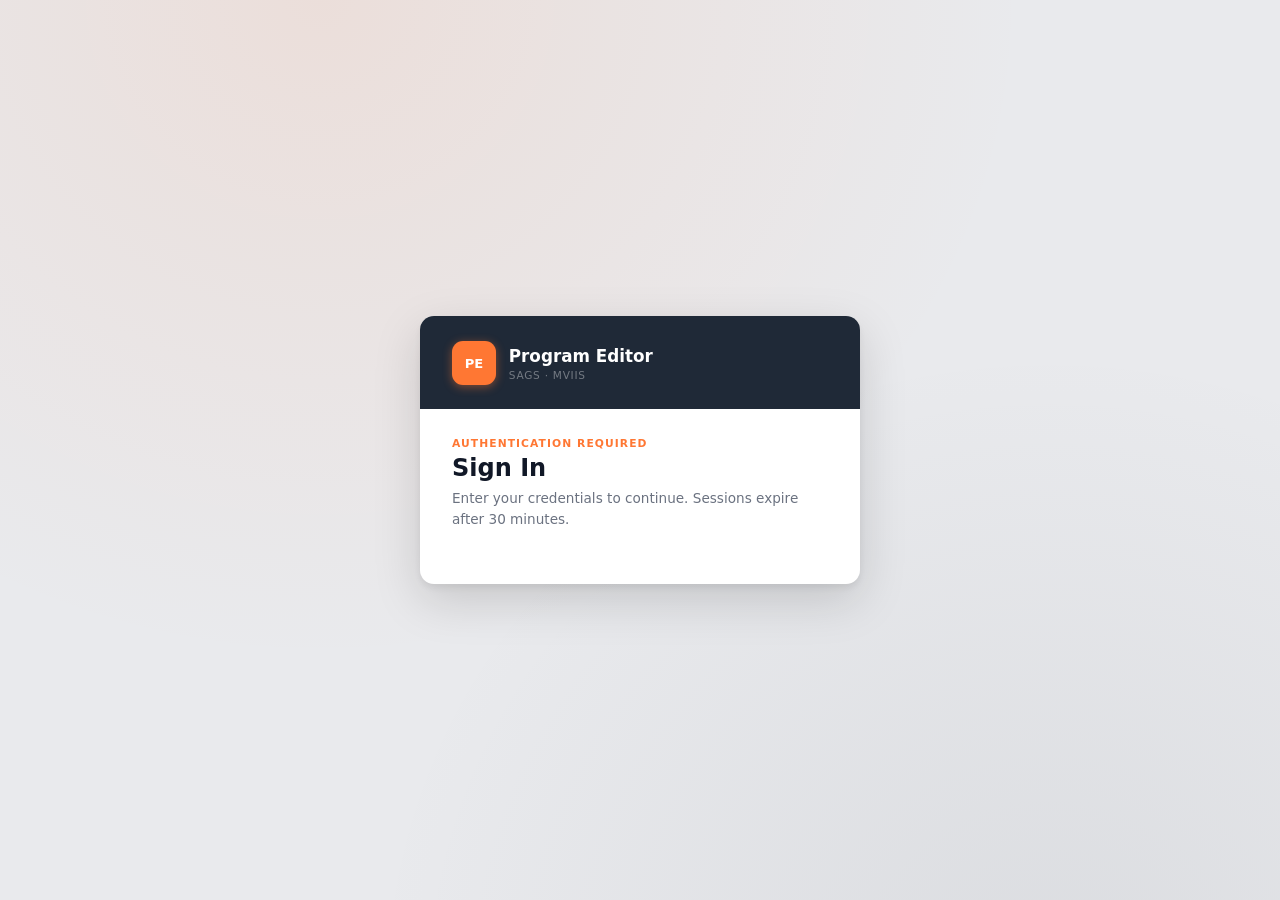
==== templates/admin.html @ af2211c1 "improve" ====
<!DOCTYPE html>
<html lang="en">
<head>
  <meta charset="UTF-8" />
  <meta name="viewport" content="width=device-width, initial-scale=1.0" />
  <title>Super Admin Console</title>
  <link rel="stylesheet" href="/static/admin.css" />
</head>
<body>
  <div id="login-shell" class="login-shell">
    <section class="login-center-card">
      <div class="login-card-header">
        <div class="login-header-brand">
          <div class="login-header-logo">PE</div>
          <div>
            <span class="login-header-appname">Program Editor</span>
            <span class="login-header-orgtag">SAGS · MVIIS</span>
          </div>
        </div>
      </div>
      <div class="login-card-body">
        <p class="kicker">Authentication Required</p>
        <h1 class="login-title">Sign In</h1>
        <p class="login-subtitle">Enter your credentials to continue. Sessions expire after 30 minutes.</p>
        <div id="bootstrap-wrap" class="stack"></div>
        <div id="login-wrap" class="stack"></div>
        <p id="auth-status" class="status"></p>
      </div>
    </section>
  </div>

  <div id="admin-dashboard" style="display:none;">
    <nav class="app-nav">
      <div class="app-brand">
        <div class="app-logo">PE</div>
        <div>
          <span class="app-name">Program Editor</span>
          <span class="app-tagline">SAGS · MVIIS</span>
        </div>
      </div>
      <ul class="app-nav-links">
        <li><a class="app-nav-link" href="/" id="nav-editor-link">Editor</a></li>
        <li><a class="app-nav-link is-active" href="/admin">Admin Console</a></li>
        <li><a class="app-nav-link" href="/preview" id="nav-preview-link">Preview</a></li>
      </ul>
      <div class="app-nav-user">
        <span id="admin-nav-user" class="nav-user-label">—</span>
        <button id="logout-btn" class="btn ghost">Sign out</button>
      </div>
    </nav>

    <main class="shell-grid">

      <section class="panel" id="create-panel">
        <div class="panel-head">
          <h2 id="create-header">Create &amp; Map</h2>
        </div>
        <nav class="tab-bar" id="form-tabs" role="tablist" aria-label="Entity type">
          <button class="tab-btn is-active" data-tab="org"     type="button">Org</button>
          <button class="tab-btn"           data-tab="branch"  type="button">Branch</button>
          <button class="tab-btn"           data-tab="project" type="button">Project</button>
          <button class="tab-btn"           data-tab="line"    type="button">Line</button>
          <button class="tab-btn"           data-tab="station" type="button">Station</button>
          <button class="tab-btn"           data-tab="user"    type="button">User</button>
          <button class="tab-btn"           data-tab="device"  type="button">Device</button>
        </nav>
        <div class="tab-panes">

          <form id="org-form" class="form-card tab-pane is-active" data-tab-pane="org">
            <label class="field-label">Company name
              <input name="name" placeholder="e.g. Sanmina Corp" required />
            </label>
            <label class="field-label">ORG code
              <input name="code" placeholder="e.g. SAN" required />
            </label>
            <button class="btn primary" type="submit">Create Organization</button>
          </form>

          <form id="branch-form" class="form-card tab-pane" data-tab-pane="branch">
            <label class="field-label">Organization
              <select name="organization_id" required></select>
            </label>
            <label class="field-label">Branch / Plant name
              <input name="name" placeholder="e.g. Monterrey Plant" required />
            </label>
            <label class="field-label">Branch code
              <input name="code" placeholder="e.g. MTY" required />
            </label>
            <button class="btn primary" type="submit">Create Branch</button>
          </form>

          <form id="project-form" class="form-card tab-pane" data-tab-pane="project">
            <label class="field-label">Organization
              <select name="organization_id" required></select>
            </label>
            <label class="field-label">Branch
              <select name="branch_id" required></select>
            </label>
            <label class="field-label">Project name
              <input name="name" placeholder="e.g. PCB Assembly" required />
            </label>
            <label class="field-label">Project code
              <input name="code" placeholder="e.g. PCBA" required />
            </label>
            <button class="btn primary" type="submit">Create Project</button>
          </form>

          <form id="line-form" class="form-card tab-pane" data-tab-pane="line">
            <label class="field-label">Organization
              <select name="organization_id" required></select>
            </label>
            <label class="field-label">Branch
              <select name="branch_id" required></select>
            </label>
            <label class="field-label">Project
              <select name="project_id" required></select>
            </label>
            <label class="field-label">Line name
              <input name="name" placeholder="e.g. Line A" required />
            </label>
            <label class="field-label">Line code
              <input name="code" placeholder="e.g. L-A" required />
            </label>
            <button class="btn primary" type="submit">Create Line</button>
          </form>

          <form id="station-form" class="form-card tab-pane" data-tab-pane="station">
            <label class="field-label">Organization
              <select name="organization_id" required></select>
            </label>
            <label class="field-label">Branch
              <select name="branch_id" required></select>
            </label>
            <label class="field-label">Project
              <select name="project_id" required></select>
            </label>
            <label class="field-label">Line
              <select name="line_id" required></select>
            </label>
            <label class="field-label">Station name
              <input name="name" placeholder="e.g. Station 01" required />
            </label>
            <label class="field-label">Station code
              <input name="code" placeholder="e.g. ST01" required />
            </label>
            <button class="btn primary" type="submit">Create Station</button>
          </form>

          <form id="user-form" class="form-card tab-pane" data-tab-pane="user">
            <label class="field-label">Username
              <input name="username" placeholder="e.g. jsmith" required />
            </label>
            <label class="field-label">Password
              <input name="password" placeholder="Min. 8 characters" type="password" required />
            </label>
            <label class="field-label">User group
              <input name="user_group" placeholder="e.g. Engineering" required />
            </label>
            <label class="field-label">Role
              <select name="role" required>
                <option value="admin">Admin</option>
                <option value="engineer">Engineer</option>
              </select>
            </label>
            <label class="field-label">Organization
              <select name="organization_id"></select>
            </label>
            <label class="field-label">Branch
              <select name="branch_id"></select>
            </label>
            <label class="field-label">Project
              <select name="project_id"></select>
            </label>
            <label class="field-label">Line
              <select name="line_id"></select>
            </label>
            <label class="field-label">Station
              <select name="station_id"></select>
            </label>
            <button class="btn primary" type="submit">Create User</button>
          </form>

          <form id="device-form" class="form-card tab-pane" data-tab-pane="device">
            <label class="field-label">Device name
              <input name="name" placeholder="e.g. Torque Driver A" required />
            </label>
            <label class="field-label">Device code
              <input name="device_code" placeholder="e.g. TD-A" required />
            </label>
            <label class="field-label">Organization
              <select name="organization_id" required></select>
            </label>
            <label class="field-label">Branch
              <select name="branch_id" required></select>
            </label>
            <label class="field-label">Project
              <select name="project_id" required></select>
            </label>
            <label class="field-label">Line
              <select name="line_id" required></select>
            </label>
            <label class="field-label">Station
              <select name="station_id" required></select>
            </label>
            <button class="btn primary" type="submit">Map Device to Station</button>
          </form>

        </div>
        <p id="create-status" class="status"></p>
      </section>

      <section class="panel" id="tree-panel">
        <div class="panel-head">
          <h2>Hierarchy</h2>
          <button id="refresh-tree-btn" class="btn ghost sm" type="button">↻ Refresh</button>
        </div>
        <div id="tree-view" class="tree-view"></div>
        <div class="panel-subhead">
          <h3>Users</h3>
        </div>
        <div id="users-view" class="users-list"></div>
      </section>

    </main>
  </div>

  <!-- Edit record modal -->
  <dialog id="edit-modal" class="edit-modal">
    <div class="edit-modal-inner">
      <div class="edit-modal-head">
        <h2 id="edit-modal-title" class="edit-modal-title">Edit</h2>
        <button id="edit-modal-close" class="btn ghost sm" type="button" aria-label="Close">✕</button>
      </div>
      <form id="edit-form">
        <div id="edit-modal-fields" class="edit-modal-fields"></div>
        <p id="edit-modal-status" class="status"></p>
        <div class="edit-modal-footer">
          <button class="btn ghost sm" type="button" id="edit-cancel-btn">Cancel</button>
          <button class="btn primary sm" type="submit">Save changes</button>
        </div>
      </form>
    </div>
  </dialog>

  <script src="/static/admin.js"></script>
</body>
</html>
---- static/admin.css ----
:root {
  --nav: #1f2937;
  --nav-text: rgba(255,255,255,.66);
  --nav-active: #ffffff;
  --ink: #111827;
  --muted: #6b7280;
  --line: #e2e4e9;
  --panel: #ffffff;
  --primary: #ff7733;
  --primary-deep: #d95f21;
  --warn: #dc2626;
  --ok-text: #16a34a;
}

* { box-sizing: border-box; }
html, body { margin: 0; padding: 0; height: 100%; }
body {
  font-family: Inter, "Segoe UI", ui-sans-serif, system-ui, sans-serif;
  color: var(--ink);
  background: #f0f2f5;
  min-height: 100vh;
  -webkit-font-smoothing: antialiased;
}

h1, h2, h3, h4, p { margin-top: 0; }
h2 { font-size: 1rem; margin-bottom: .6rem; font-weight: 700; }
h3 { font-size: .88rem; margin-bottom: .4rem; }

/* .shell-top replaced by .app-nav */
.shell-top { display: none; }

/* ── Application Navbar ──────────────────────────── */
.app-nav {
  display: flex;
  align-items: center;
  height: 52px;
  padding: 0 1.1rem;
  background: var(--nav);
  box-shadow: 0 1px 0 rgba(0,0,0,.22), 0 2px 8px rgba(0,0,0,.14);
  position: sticky;
  top: 0;
  z-index: 200;
  gap: 0;
}

.app-brand {
  display: flex;
  align-items: center;
  gap: .6rem;
  padding-right: 1.4rem;
  border-right: 1px solid rgba(255,255,255,.1);
  flex-shrink: 0;
}

.app-logo {
  width: 30px;
  height: 30px;
  border-radius: 7px;
  background: var(--primary);
  color: #fff;
  font-size: .68rem;
  font-weight: 900;
  display: flex;
  align-items: center;
  justify-content: center;
  flex-shrink: 0;
}

.app-name {
  display: block;
  color: var(--nav-active);
  font-size: .82rem;
  font-weight: 700;
  line-height: 1.1;
}

.app-tagline {
  display: block;
  color: rgba(255,255,255,.36);
  font-size: .62rem;
  letter-spacing: .05em;
  text-transform: uppercase;
}

.app-nav-links {
  display: flex;
  list-style: none;
  margin: 0;
  padding: 0 .4rem;
  gap: 0;
  flex: 1;
}

.app-nav-link {
  display: inline-flex;
  align-items: center;
  height: 52px;
  padding: 0 .85rem;
  font-size: .8rem;
  font-weight: 600;
  color: var(--nav-text);
  text-decoration: none;
  position: relative;
  transition: color .13s;
  white-space: nowrap;
}
.app-nav-link:hover { color: rgba(255,255,255,.90); }
.app-nav-link.is-active { color: var(--nav-active); }
.app-nav-link.is-active::after {
  content: '';
  position: absolute;
  bottom: 0;
  left: .7rem;
  right: .7rem;
  height: 2px;
  background: var(--primary);
  border-radius: 2px 2px 0 0;
}

.app-nav-user {
  display: flex;
  align-items: center;
  gap: .55rem;
  margin-left: auto;
  padding-left: .75rem;
  border-left: 1px solid rgba(255,255,255,.1);
  flex-shrink: 0;
}

.nav-user-label {
  font-size: .74rem;
  color: rgba(255,255,255,.52);
  font-weight: 600;
  max-width: 200px;
  overflow: hidden;
  text-overflow: ellipsis;
  white-space: nowrap;
}

.app-nav .btn.ghost {
  background: rgba(255,255,255,.1);
  color: rgba(255,255,255,.85);
  border: 1px solid rgba(255,255,255,.16);
  border-radius: 6px;
  padding: .2rem .58rem;
  min-height: 28px;
  font-weight: 600;
  font-size: .76rem;
  cursor: pointer;
}
.app-nav .btn.ghost:hover { background: rgba(255,255,255,.18); color: #fff; }

/* ── Login page ────────────────────────────────────── */
.login-shell {
  min-height: 100vh;
  display: flex;
  flex-direction: column;
  align-items: center;
  justify-content: center;
  padding: 1.5rem;
  background: #e9eaed;
  background-image:
    radial-gradient(ellipse at 25% 0%, rgba(255,119,51,.1) 0%, transparent 52%),
    radial-gradient(ellipse at 82% 110%, rgba(31,41,55,.07) 0%, transparent 46%);
}

/* Old outer brand — brand is now inside the card header */
.login-shell-brand,
.login-shell-logo,
.login-shell-appname,
.login-shell-orgtag { display: none; }

.login-center-card {
  width: min(440px, 100%);
  border-radius: 14px;
  overflow: hidden;
  background: #fff;
  box-shadow: 0 4px 6px rgba(0,0,0,.06), 0 16px 48px rgba(0,0,0,.15);
}

.login-card-header {
  background: var(--nav);
  padding: 1.6rem 2rem 1.5rem;
}

.login-header-brand {
  display: flex;
  align-items: center;
  gap: .8rem;
}

.login-header-logo {
  width: 44px;
  height: 44px;
  border-radius: 11px;
  background: var(--primary);
  color: #fff;
  font-size: .82rem;
  font-weight: 900;
  display: flex;
  align-items: center;
  justify-content: center;
  flex-shrink: 0;
  box-shadow: 0 2px 10px rgba(255,119,51,.45);
}

.login-header-appname {
  display: block;
  color: #ffffff;
  font-size: 1.05rem;
  font-weight: 700;
  line-height: 1.2;
}

.login-header-orgtag {
  display: block;
  color: rgba(255,255,255,.38);
  font-size: .66rem;
  letter-spacing: .07em;
  text-transform: uppercase;
  margin-top: 3px;
}

.login-card-body {
  padding: 1.75rem 2rem 2rem;
}

.kicker {
  margin: 0 0 .25rem;
  text-transform: uppercase;
  font-size: 0.67rem;
  letter-spacing: 0.1em;
  color: var(--primary);
  font-weight: 700;
}

.login-title {
  font-size: 1.5rem;
  font-weight: 800;
  margin: .1rem 0 .35rem;
  color: var(--ink);
}

.login-subtitle {
  font-size: .85rem;
  color: var(--muted);
  line-height: 1.55;
  margin: 0 0 1.4rem;
}

h1 { margin: 0.2rem 0 0.3rem; }
.subtitle { margin: 0; color: var(--muted); }

.shell-grid {
  display: grid;
  grid-template-columns: 320px minmax(0, 1fr) minmax(360px, 420px);
  gap: 0.75rem;
  padding: 0.75rem 1.1rem 1.1rem;
}

.panel {
  background: #ffffff;
  border: 1px solid var(--line);
  border-radius: 8px;
  padding: 0.9rem;
  box-shadow: 0 1px 3px rgba(0,0,0,.05);
  min-height: 200px;
}

.grid-2 {
  display: grid;
  grid-template-columns: repeat(2, minmax(0, 1fr));
  gap: 0.7rem;
}

#admin-dashboard {
  min-height: 100vh;
}

#admin-dashboard .shell-grid {
  grid-template-columns: 380px minmax(0, 1fr);
  align-items: start;
}

.form-card {
  border: 1px solid var(--line);
  border-radius: 8px;
  padding: 0.7rem;
  background: #f9f9fb;
  display: grid;
  gap: 0.5rem;
}

.form-card h3 {
  margin: 0 0 0.4rem;
  font-size: 0.72rem;
  font-weight: 700;
  text-transform: uppercase;
  letter-spacing: .07em;
  color: var(--muted);
  padding-bottom: .32rem;
  border-bottom: 1px solid var(--line);
}

input, select, textarea {
  width: 100%;
  border: 1px solid var(--line);
  border-radius: 7px;
  padding: 0.44rem 0.55rem;
  font: inherit;
  font-size: 0.84rem;
  color: var(--ink);
  background: #fff;
  transition: border-color .15s, box-shadow .15s;
}

input:focus, select:focus, textarea:focus {
  outline: none;
  border-color: var(--primary);
  box-shadow: 0 0 0 3px rgba(255,119,51,.15);
}

textarea { resize: vertical; }

.btn {
  border: 0;
  border-radius: 7px;
  padding: 0.44rem 0.72rem;
  cursor: pointer;
  font-weight: 600;
  font-size: 0.84rem;
  display: inline-flex;
  align-items: center;
  transition: filter .13s, transform .1s;
  font: inherit;
  font-size: 0.84rem;
  font-weight: 600;
}

.btn.primary {
  background: linear-gradient(180deg, var(--primary), var(--primary-deep));
  color: #fff;
}
.btn.primary:hover { filter: brightness(1.06); }

.btn.ghost {
  background: #ffffff;
  color: var(--ink);
  border: 1px solid var(--line);
}
.btn.ghost:hover { background: #f5f5f5; }

.status {
  margin: 0.5rem 0 0;
  font-size: 0.88rem;
  color: var(--muted);
  min-height: 1.2rem;
}

.status.error { color: var(--warn); font-weight: 700; }
.status.ok { color: var(--ok-text); font-weight: 700; }

.tree-view {
  border: 1px solid var(--line);
  border-radius: 7px;
  padding: 0.5rem;
  max-height: 430px;
  overflow: auto;
  background: #ffffff;
}

.simple-list {
  border: 1px solid var(--line);
  border-radius: 7px;
  padding: 0.5rem;
  max-height: 200px;
  overflow: auto;
  background: #ffffff;
}

.tree-row {
  display: flex;
  justify-content: flex-start;
  align-items: center;
  gap: 0.45rem;
  padding: 0.22rem 0.3rem;
  border-radius: 6px;
}

.tree-row:hover { background: rgba(255, 119, 51, 0.10); }

.tree-row .path {
  font-size: 0.84rem;
  color: #3e3e3e;
}

.tree-action-btn {
  border: 1px solid #f2b28f;
  background: #fff0e8;
  border-radius: 6px;
  padding: 0.18rem 0.42rem;
  cursor: pointer;
  font-size: 0.74rem;
  font-weight: 600;
  color: #9a451a;
  font-family: inherit;
  transition: background .12s;
  white-space: nowrap;
  flex-shrink: 0;
}
.tree-action-btn:hover { background: #ffe4d0; }

.stack { display: grid; gap: 0.5rem; }

.login-card {
  border: 0;
  padding: 0;
  display: grid;
  gap: 0.6rem;
  background: transparent;
}

.login-card + .login-card {
  margin-top: .8rem;
  padding-top: .8rem;
  border-top: 1px solid var(--line);
}

.login-card h3 {
  font-size: .74rem;
  font-weight: 700;
  text-transform: uppercase;
  letter-spacing: .06em;
  color: var(--muted);
  margin: 0 0 .2rem;
}

.login-card input {
  padding: .58rem .75rem;
  font-size: .9rem;
  border-radius: 8px;
}

.login-card .btn.primary {
  justify-content: center;
  width: 100%;
  padding: .6rem 1rem;
  font-size: .9rem;
  margin-top: .1rem;
}

#auth-status {
  min-height: 0;
  border-radius: 7px;
  padding: .42rem .65rem;
  font-size: .84rem;
  transition: all .15s;
  margin-top: .25rem;
}
#auth-status:empty { display: none; }
#auth-status.ok    { background: #f0fdf4; border: 1px solid #bbf7d0; color: var(--ok-text); font-weight: 600; }
#auth-status.error { background: #fef2f2; border: 1px solid #fecaca; color: var(--warn);    font-weight: 700; }

/* ── Panel layout helpers ───────────────────────────── */
.panel-head {
  display: flex;
  align-items: center;
  justify-content: space-between;
  gap: 0.5rem;
  margin-bottom: 0.65rem;
}
.panel-head h2 { margin: 0; }

.panel-subhead {
  margin: 0.8rem 0 0.4rem;
  padding-top: 0.55rem;
  border-top: 1px solid var(--line);
}
.panel-subhead h3 {
  margin: 0;
  font-size: .76rem;
  font-weight: 700;
  text-transform: uppercase;
  letter-spacing: .06em;
  color: var(--muted);
}

/* ── Form tabs ──────────────────────────────────────── */
.tab-bar {
  display: flex;
  flex-wrap: wrap;
  gap: 2px;
  background: #f0f2f5;
  border: 1px solid var(--line);
  border-radius: 8px;
  padding: 3px;
  margin-bottom: 0.65rem;
}

.tab-btn {
  border: 0;
  background: transparent;
  border-radius: 6px;
  padding: 0.26rem 0.6rem;
  font-size: 0.76rem;
  font-weight: 600;
  color: var(--muted);
  cursor: pointer;
  transition: background .12s, color .12s;
  white-space: nowrap;
  font-family: inherit;
}
.tab-btn:hover { background: rgba(0,0,0,.06); color: var(--ink); }
.tab-btn.is-active {
  background: #ffffff;
  color: var(--ink);
  box-shadow: 0 1px 3px rgba(0,0,0,.1);
}

.tab-pane { display: none; }
.tab-pane.is-active { display: grid; }

/* ── Field labels ───────────────────────────────────── */
.field-label {
  display: flex;
  flex-direction: column;
  gap: 3px;
  font-size: 0.74rem;
  font-weight: 600;
  color: var(--muted);
  letter-spacing: .02em;
}

/* ── Btn small variant ──────────────────────────────── */
.btn.sm {
  padding: 0.2rem 0.5rem;
  font-size: 0.76rem;
}

/* ── Tree hierarchy levels ──────────────────────────── */
/* Foldable tree ────────────────────────────── */
details.tree-details { display: block; }

details.tree-details > summary {
  list-style: none;
  cursor: pointer;
  user-select: none;
  outline: none;
}
details.tree-details > summary::-webkit-details-marker { display: none; }
details.tree-details > summary:focus-visible { outline: none; }

/* Leaf rows: no extra indent, aligns with summary text */
.tree-row.tree-leaf {
  padding-left: 0.3rem;
}

/* Indent children one level */
.tree-children {
  padding-left: 1.25rem;
}

/* "Set Storage" button pushed to the right — now handled by .tree-btns */

/* ── Edit button + action buttons wrapper ────────── */
.tree-btns {
  margin-left: auto;
  display: flex;
  align-items: center;
  gap: .25rem;
  flex-shrink: 0;
}

.tree-edit-btn {
  border: none;
  background: transparent;
  cursor: pointer;
  font-size: .82rem;
  color: var(--muted);
  padding: .1rem .3rem;
  border-radius: 4px;
  font-family: inherit;
  line-height: 1;
  transition: background .1s, color .1s;
}
.tree-edit-btn:hover {
  background: rgba(255,119,51,.14);
  color: var(--primary);
}

/* ── Edit modal (native <dialog>) ────────────────── */
.edit-modal {
  border: none;
  border-radius: 10px;
  padding: 0;
  width: 380px;
  max-width: calc(100vw - 2rem);
  box-shadow: 0 8px 40px rgba(0,0,0,.22);
  overflow: hidden;
}
.edit-modal::backdrop {
  background: rgba(0,0,0,.35);
  backdrop-filter: blur(2px);
}
.edit-modal-inner {
  display: flex;
  flex-direction: column;
}
.edit-modal-head {
  display: flex;
  align-items: center;
  justify-content: space-between;
  padding: .7rem 1rem .6rem;
  border-bottom: 1px solid var(--line);
  background: #f9f9fb;
}
.edit-modal-title {
  margin: 0;
  font-size: .92rem;
  font-weight: 700;
}
.edit-modal-fields {
  padding: .85rem 1rem .4rem;
  display: grid;
  gap: .5rem;
}
.edit-modal-footer {
  display: flex;
  justify-content: flex-end;
  gap: .5rem;
  padding: .45rem 1rem .85rem;
}
#edit-modal-status {
  min-height: 0;
  margin: 0 1rem .2rem;
  font-size: .82rem;
}
#edit-modal-status:empty { display: none; }

.tree-tag {
  display: inline-flex;
  align-items: center;
  font-size: 0.62rem;
  font-weight: 700;
  letter-spacing: .05em;
  padding: 1px 5px;
  border-radius: 4px;
  margin-right: 5px;
  text-transform: uppercase;
  flex-shrink: 0;
}
.tree-tag.org     { background: #dbeafe; color: #1d4ed8; }
.tree-tag.branch  { background: #fef3c7; color: #92400e; }
.tree-tag.project { background: #dcfce7; color: #15803d; }
.tree-tag.line    { background: #f3e8ff; color: #7e22ce; }
.tree-tag.station { background: #ffedd5; color: #c2410c; }
.tree-tag.device  { background: #f1f5f9; color: #475569; border: 1px solid #e2e8f0; }

.tree-code {
  color: var(--muted);
  font-size: .75rem;
  font-weight: 400;
}

/* ── Users list ─────────────────────────────────────── */
.users-list {
  border: 1px solid var(--line);
  border-radius: 7px;
  overflow-y: auto;
  background: #ffffff;
  max-height: 210px;
}

.user-row {
  display: flex;
  align-items: center;
  gap: 0.5rem;
  padding: 0.36rem 0.6rem;
  border-bottom: 1px solid var(--line);
  font-size: 0.82rem;
}
.user-row:last-child { border-bottom: 0; }

.user-name {
  font-weight: 600;
  flex: 1;
  min-width: 0;
  overflow: hidden;
  text-overflow: ellipsis;
  white-space: nowrap;
}

.role-badge {
  font-size: 0.67rem;
  font-weight: 700;
  padding: 1px 7px;
  border-radius: 20px;
  text-transform: uppercase;
  letter-spacing: .04em;
  flex-shrink: 0;
}
.role-badge.super-admin { background: #fee2e2; color: #dc2626; }
.role-badge.admin       { background: #fff7ed; color: #c2410c; }
.role-badge.engineer    { background: #dcfce7; color: #15803d; }

.user-group {
  color: var(--muted);
  font-size: 0.75rem;
  overflow: hidden;
  text-overflow: ellipsis;
  white-space: nowrap;
}

@media (max-width: 1280px) {
  .shell-grid {
    grid-template-columns: 1fr;
  }
  .grid-2 {
    grid-template-columns: 1fr;
  }
}
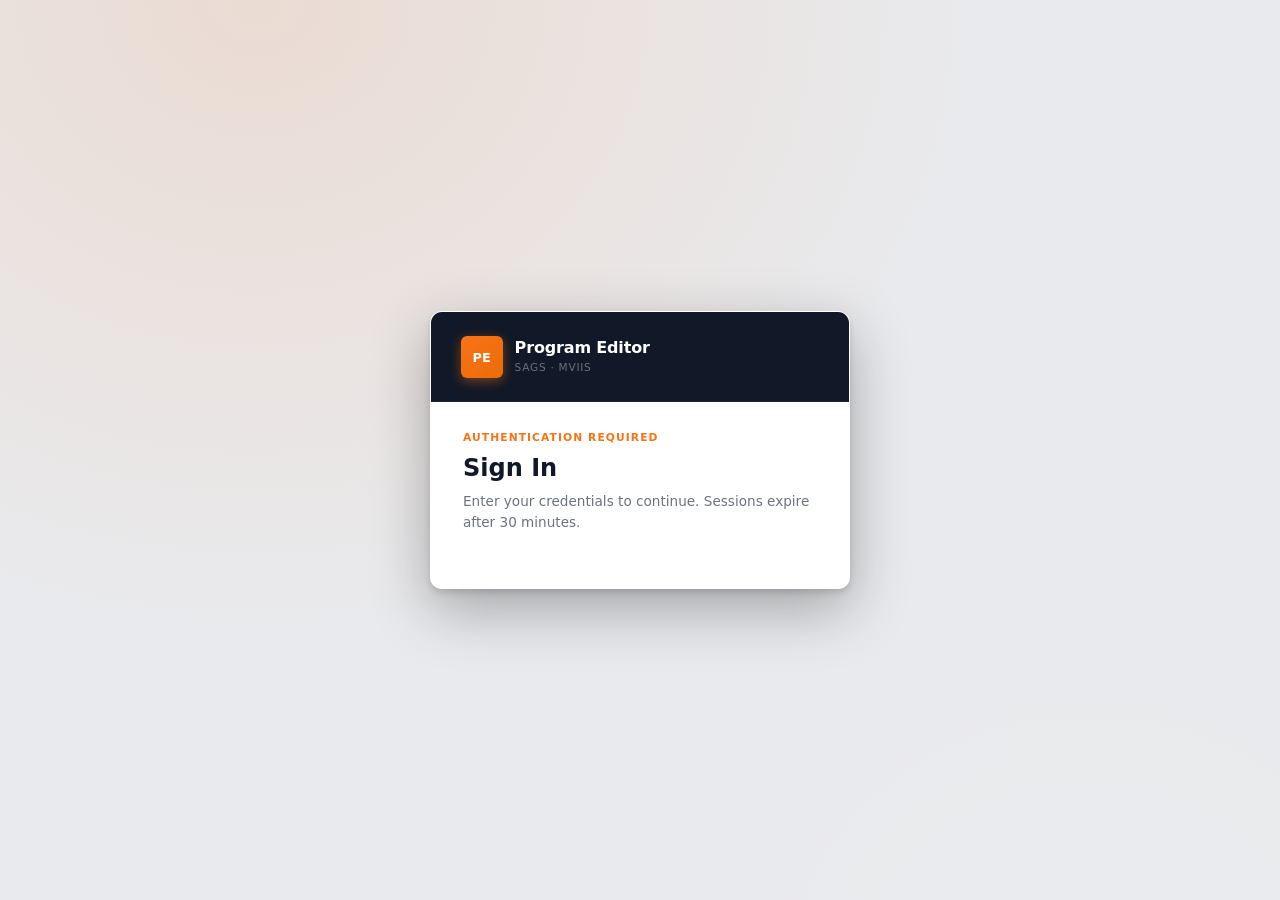
==== commit aefebb38: "imporve" ====
--- a/templates/admin.html
+++ b/templates/admin.html
@@ -39,9 +39,10 @@
         </div>
       </div>
       <ul class="app-nav-links">
-        <li><a class="app-nav-link" href="/" id="nav-editor-link">Editor</a></li>
-        <li><a class="app-nav-link is-active" href="/admin">Admin Console</a></li>
-        <li><a class="app-nav-link" href="/preview" id="nav-preview-link">Preview</a></li>
+        <li><a class="app-nav-link" href="/" id="nav-home-link">Home</a></li>
+        <li><a class="app-nav-link" href="/manage-recipe" id="nav-manage-recipe-link">Recipies Records</a></li>
+        <li><a class="app-nav-link" href="/cook-recipie" id="nav-editor-link">Cook Recipie</a></li>
+        <li><a class="app-nav-link is-active" href="/admin">Administration</a></li>
       </ul>
       <div class="app-nav-user">
         <span id="admin-nav-user" class="nav-user-label">—</span>
--- a/static/admin.css
+++ b/static/admin.css
@@ -1,15 +1,52 @@
 :root {
-  --nav: #1f2937;
-  --nav-text: rgba(255,255,255,.66);
+  /* ── Nav ──────────────────────────────────── */
+  --nav: #111827;
+  --nav-text: rgba(255,255,255,.58);
+  --nav-text-hover: rgba(255,255,255,.9);
   --nav-active: #ffffff;
+  --nav-border: rgba(255,255,255,.07);
+
+  /* ── Surface ──────────────────────────────── */
+  --bg: #f0f2f6;
+  --surface: #ffffff;
+  --surface-sunken: #f8f9fb;
+  --panel: #ffffff;
+
+  /* ── Border ───────────────────────────────── */
+  --line: #e3e6ec;
+  --line-strong: #c9cdd6;
+
+  /* ── Text ──────────────────────────────────── */
   --ink: #111827;
+  --ink-2: #374151;
   --muted: #6b7280;
-  --line: #e2e4e9;
-  --panel: #ffffff;
-  --primary: #ff7733;
-  --primary-deep: #d95f21;
+
+  /* ── Primary brand ─────────────────────────── */
+  --primary: #f97316;
+  --primary-deep: #ea6c0a;
+  --primary-light: #fff7ed;
+
+  /* ── States ────────────────────────────────── */
   --warn: #dc2626;
   --ok-text: #16a34a;
+  --ok-bg: #f0fdf4;
+  --ok-border: #bbf7d0;
+  --err-bg: #fef2f2;
+  --err-border: #fecaca;
+
+  /* ── Shadows ───────────────────────────────── */
+  --shadow-xs: 0 1px 2px rgba(0,0,0,.05);
+  --shadow-sm: 0 1px 3px rgba(0,0,0,.08), 0 1px 2px rgba(0,0,0,.04);
+  --shadow-md: 0 3px 8px rgba(0,0,0,.08), 0 1px 3px rgba(0,0,0,.04);
+  --shadow-lg: 0 8px 24px rgba(0,0,0,.12), 0 3px 6px rgba(0,0,0,.05);
+
+  /* ── Radius ────────────────────────────────── */
+  --r-xs: 4px;
+  --r-sm: 6px;
+  --r: 8px;
+  --r-md: 10px;
+  --r-lg: 12px;
+  --r-xl: 16px;
 }
 
 * { box-sizing: border-box; }
@@ -17,14 +54,16 @@
 body {
   font-family: Inter, "Segoe UI", ui-sans-serif, system-ui, sans-serif;
   color: var(--ink);
-  background: #f0f2f5;
+  background: var(--bg);
   min-height: 100vh;
   -webkit-font-smoothing: antialiased;
+  font-size: 14px;
+  line-height: 1.5;
 }
 
 h1, h2, h3, h4, p { margin-top: 0; }
-h2 { font-size: 1rem; margin-bottom: .6rem; font-weight: 700; }
-h3 { font-size: .88rem; margin-bottom: .4rem; }
+h2 { font-size: .92rem; margin-bottom: .5rem; font-weight: 700; }
+h3 { font-size: .84rem; margin-bottom: .35rem; font-weight: 700; }
 
 /* .shell-top replaced by .app-nav */
 .shell-top { display: none; }
@@ -34,9 +73,9 @@
   display: flex;
   align-items: center;
   height: 52px;
-  padding: 0 1.1rem;
+  padding: 0 1.25rem;
   background: var(--nav);
-  box-shadow: 0 1px 0 rgba(0,0,0,.22), 0 2px 8px rgba(0,0,0,.14);
+  box-shadow: 0 1px 0 var(--nav-border), 0 2px 10px rgba(0,0,0,.18);
   position: sticky;
   top: 0;
   z-index: 200;
@@ -46,24 +85,25 @@
 .app-brand {
   display: flex;
   align-items: center;
-  gap: .6rem;
-  padding-right: 1.4rem;
-  border-right: 1px solid rgba(255,255,255,.1);
+  gap: .65rem;
+  padding-right: 1.5rem;
+  border-right: 1px solid var(--nav-border);
   flex-shrink: 0;
 }
 
 .app-logo {
-  width: 30px;
-  height: 30px;
-  border-radius: 7px;
-  background: var(--primary);
+  width: 32px;
+  height: 32px;
+  border-radius: var(--r-sm);
+  background: linear-gradient(145deg, var(--primary), var(--primary-deep));
   color: #fff;
-  font-size: .68rem;
-  font-weight: 900;
+  font-size: .7rem;
+  font-weight: 800;
   display: flex;
   align-items: center;
   justify-content: center;
   flex-shrink: 0;
+  box-shadow: 0 2px 6px rgba(249,115,22,.4);
 }
 
 .app-name {
@@ -71,22 +111,24 @@
   color: var(--nav-active);
   font-size: .82rem;
   font-weight: 700;
-  line-height: 1.1;
+  line-height: 1.15;
+  letter-spacing: -.01em;
 }
 
 .app-tagline {
   display: block;
-  color: rgba(255,255,255,.36);
-  font-size: .62rem;
-  letter-spacing: .05em;
+  color: rgba(255,255,255,.3);
+  font-size: .6rem;
+  letter-spacing: .06em;
   text-transform: uppercase;
+  margin-top: 1px;
 }
 
 .app-nav-links {
   display: flex;
   list-style: none;
   margin: 0;
-  padding: 0 .4rem;
+  padding: 0 .5rem;
   gap: 0;
   flex: 1;
 }
@@ -95,16 +137,17 @@
   display: inline-flex;
   align-items: center;
   height: 52px;
-  padding: 0 .85rem;
+  padding: 0 .9rem;
   font-size: .8rem;
   font-weight: 600;
   color: var(--nav-text);
   text-decoration: none;
   position: relative;
-  transition: color .13s;
-  white-space: nowrap;
-}
-.app-nav-link:hover { color: rgba(255,255,255,.90); }
+  transition: color .12s;
+  white-space: nowrap;
+  letter-spacing: .005em;
+}
+.app-nav-link:hover { color: var(--nav-text-hover); }
 .app-nav-link.is-active { color: var(--nav-active); }
 .app-nav-link.is-active::after {
   content: '';
@@ -120,16 +163,16 @@
 .app-nav-user {
   display: flex;
   align-items: center;
-  gap: .55rem;
+  gap: .6rem;
   margin-left: auto;
-  padding-left: .75rem;
-  border-left: 1px solid rgba(255,255,255,.1);
+  padding-left: .85rem;
+  border-left: 1px solid var(--nav-border);
   flex-shrink: 0;
 }
 
 .nav-user-label {
   font-size: .74rem;
-  color: rgba(255,255,255,.52);
+  color: rgba(255,255,255,.48);
   font-weight: 600;
   max-width: 200px;
   overflow: hidden;
@@ -138,17 +181,18 @@
 }
 
 .app-nav .btn.ghost {
-  background: rgba(255,255,255,.1);
-  color: rgba(255,255,255,.85);
-  border: 1px solid rgba(255,255,255,.16);
-  border-radius: 6px;
-  padding: .2rem .58rem;
+  background: rgba(255,255,255,.08);
+  color: rgba(255,255,255,.78);
+  border: 1px solid rgba(255,255,255,.12);
+  border-radius: var(--r-sm);
+  padding: .2rem .6rem;
   min-height: 28px;
   font-weight: 600;
-  font-size: .76rem;
+  font-size: .74rem;
   cursor: pointer;
-}
-.app-nav .btn.ghost:hover { background: rgba(255,255,255,.18); color: #fff; }
+  transition: background .12s;
+}
+.app-nav .btn.ghost:hover { background: rgba(255,255,255,.15); color: #fff; }
 
 /* ── Login page ────────────────────────────────────── */
 .login-shell {
@@ -160,8 +204,8 @@
   padding: 1.5rem;
   background: #e9eaed;
   background-image:
-    radial-gradient(ellipse at 25% 0%, rgba(255,119,51,.1) 0%, transparent 52%),
-    radial-gradient(ellipse at 82% 110%, rgba(31,41,55,.07) 0%, transparent 46%);
+    radial-gradient(ellipse at 20% 0%, rgba(249,115,22,.12) 0%, transparent 50%),
+    radial-gradient(ellipse at 85% 110%, rgba(255,255,255,.04) 0%, transparent 50%);
 }
 
 /* Old outer brand — brand is now inside the card header */
@@ -171,45 +215,48 @@
 .login-shell-orgtag { display: none; }
 
 .login-center-card {
-  width: min(440px, 100%);
-  border-radius: 14px;
+  width: min(420px, 100%);
+  border-radius: var(--r-lg);
   overflow: hidden;
-  background: #fff;
-  box-shadow: 0 4px 6px rgba(0,0,0,.06), 0 16px 48px rgba(0,0,0,.15);
+  background: var(--surface);
+  box-shadow: 0 4px 6px rgba(0,0,0,.12), 0 20px 60px rgba(0,0,0,.3);
+  border: 1px solid rgba(255,255,255,.05);
 }
 
 .login-card-header {
   background: var(--nav);
-  padding: 1.6rem 2rem 1.5rem;
+  padding: 1.5rem 1.85rem 1.4rem;
+  border-bottom: 1px solid var(--nav-border);
 }
 
 .login-header-brand {
   display: flex;
   align-items: center;
-  gap: .8rem;
+  gap: .75rem;
 }
 
 .login-header-logo {
-  width: 44px;
-  height: 44px;
-  border-radius: 11px;
-  background: var(--primary);
+  width: 42px;
+  height: 42px;
+  border-radius: var(--r-sm);
+  background: linear-gradient(145deg, var(--primary), var(--primary-deep));
   color: #fff;
-  font-size: .82rem;
-  font-weight: 900;
+  font-size: .8rem;
+  font-weight: 800;
   display: flex;
   align-items: center;
   justify-content: center;
   flex-shrink: 0;
-  box-shadow: 0 2px 10px rgba(255,119,51,.45);
+  box-shadow: 0 3px 12px rgba(249,115,22,.45);
 }
 
 .login-header-appname {
   display: block;
   color: #ffffff;
-  font-size: 1.05rem;
+  font-size: 1rem;
   font-weight: 700;
   line-height: 1.2;
+  letter-spacing: -.01em;
 }
 
 .login-header-orgtag {
@@ -251,26 +298,13 @@
 h1 { margin: 0.2rem 0 0.3rem; }
 .subtitle { margin: 0; color: var(--muted); }
 
+/* ── Shell grid layout ────────────────────────────── */
 .shell-grid {
   display: grid;
   grid-template-columns: 320px minmax(0, 1fr) minmax(360px, 420px);
-  gap: 0.75rem;
-  padding: 0.75rem 1.1rem 1.1rem;
-}
-
-.panel {
-  background: #ffffff;
-  border: 1px solid var(--line);
-  border-radius: 8px;
-  padding: 0.9rem;
-  box-shadow: 0 1px 3px rgba(0,0,0,.05);
-  min-height: 200px;
-}
-
-.grid-2 {
-  display: grid;
-  grid-template-columns: repeat(2, minmax(0, 1fr));
-  gap: 0.7rem;
+  gap: 0.85rem;
+  padding: 0.85rem 1.25rem 1.25rem;
+  align-items: start;
 }
 
 #admin-dashboard {
@@ -278,269 +312,311 @@
 }
 
 #admin-dashboard .shell-grid {
-  grid-template-columns: 380px minmax(0, 1fr);
-  align-items: start;
-}
-
+  grid-template-columns: 360px 1fr;
+}
+
+/* ── Panels ────────────────────────────────────── */
+.panel {
+  background: var(--surface);
+  border: 1px solid var(--line);
+  border-radius: var(--r);
+  padding: 1rem 1rem .85rem;
+  box-shadow: var(--shadow-sm);
+  min-height: 200px;
+}
+
+.panel-head {
+  display: flex;
+  align-items: center;
+  justify-content: space-between;
+  gap: .5rem;
+  margin-bottom: .75rem;
+  padding-bottom: .65rem;
+  border-bottom: 1px solid var(--line);
+}
+.panel-head h2 {
+  margin: 0;
+  font-size: .78rem;
+  font-weight: 700;
+  text-transform: uppercase;
+  letter-spacing: .06em;
+  color: var(--muted);
+}
+
+.panel-subhead {
+  margin: .85rem 0 .5rem;
+  padding-top: .65rem;
+  border-top: 1px solid var(--line);
+}
+.panel-subhead h3 {
+  margin: 0;
+  font-size: .72rem;
+  font-weight: 700;
+  text-transform: uppercase;
+  letter-spacing: .06em;
+  color: var(--muted);
+}
+
+.panel-search {
+  display: flex;
+  align-items: center;
+  gap: .4rem;
+  margin-bottom: .65rem;
+  padding: .3rem .55rem;
+  border: 1px solid var(--line);
+  border-radius: var(--r-sm);
+  background: var(--surface-sunken);
+  transition: border-color .14s, box-shadow .14s;
+}
+.panel-search:focus-within {
+  border-color: var(--primary);
+  box-shadow: 0 0 0 2px rgba(249,115,22,.12);
+}
+.panel-search-icon {
+  color: var(--muted);
+  font-size: .8rem;
+  flex-shrink: 0;
+}
+.panel-search input {
+  border: none !important;
+  box-shadow: none !important;
+  background: transparent !important;
+  padding: .18rem 0 !important;
+  font-size: .8rem !important;
+  border-radius: 0 !important;
+  flex: 1;
+  min-width: 0;
+}
+.panel-search input:focus { outline: none; }
+
+/* ── Form card ───────────────────────────────────── */
 .form-card {
   border: 1px solid var(--line);
-  border-radius: 8px;
-  padding: 0.7rem;
-  background: #f9f9fb;
+  border-radius: var(--r);
+  padding: .85rem .9rem .8rem;
+  background: var(--surface-sunken);
   display: grid;
-  gap: 0.5rem;
+  gap: .6rem;
 }
 
 .form-card h3 {
-  margin: 0 0 0.4rem;
-  font-size: 0.72rem;
+  margin: 0 0 .35rem;
+  font-size: .68rem;
   font-weight: 700;
   text-transform: uppercase;
   letter-spacing: .07em;
   color: var(--muted);
-  padding-bottom: .32rem;
+  padding-bottom: .3rem;
   border-bottom: 1px solid var(--line);
 }
 
 input, select, textarea {
   width: 100%;
   border: 1px solid var(--line);
-  border-radius: 7px;
-  padding: 0.44rem 0.55rem;
+  border-radius: var(--r-sm);
+  padding: .44rem .6rem;
   font: inherit;
-  font-size: 0.84rem;
+  font-size: .82rem;
   color: var(--ink);
-  background: #fff;
-  transition: border-color .15s, box-shadow .15s;
+  background: var(--surface);
+  transition: border-color .14s, box-shadow .14s;
+  line-height: 1.4;
 }
 
 input:focus, select:focus, textarea:focus {
   outline: none;
   border-color: var(--primary);
-  box-shadow: 0 0 0 3px rgba(255,119,51,.15);
+  box-shadow: 0 0 0 3px rgba(249,115,22,.14);
 }
 
 textarea { resize: vertical; }
 
+/* ── Buttons ────────────────────────────────────── */
 .btn {
-  border: 0;
-  border-radius: 7px;
-  padding: 0.44rem 0.72rem;
+  border: 1px solid transparent;
+  border-radius: var(--r-sm);
+  padding: .42rem .75rem;
   cursor: pointer;
   font-weight: 600;
-  font-size: 0.84rem;
+  font-size: .82rem;
   display: inline-flex;
   align-items: center;
-  transition: filter .13s, transform .1s;
+  gap: .3rem;
+  transition: background .13s, border-color .13s, box-shadow .13s;
   font: inherit;
-  font-size: 0.84rem;
-  font-weight: 600;
+  font-size: .82rem;
+  font-weight: 600;
+  white-space: nowrap;
+  line-height: 1.4;
 }
 
 .btn.primary {
-  background: linear-gradient(180deg, var(--primary), var(--primary-deep));
+  background: var(--primary);
   color: #fff;
-}
-.btn.primary:hover { filter: brightness(1.06); }
+  border-color: transparent;
+  box-shadow: 0 1px 2px rgba(249,115,22,.28);
+}
+.btn.primary:hover { background: var(--primary-deep); box-shadow: 0 2px 6px rgba(249,115,22,.32); }
 
 .btn.ghost {
-  background: #ffffff;
-  color: var(--ink);
+  background: var(--surface);
+  color: var(--ink-2, var(--ink));
   border: 1px solid var(--line);
 }
-.btn.ghost:hover { background: #f5f5f5; }
-
+.btn.ghost:hover { background: var(--surface-sunken); border-color: var(--line-strong); }
+
+/* ── Status messages ──────────────────────────────── */
 .status {
-  margin: 0.5rem 0 0;
-  font-size: 0.88rem;
+  margin: .5rem 0 0;
+  font-size: .8rem;
   color: var(--muted);
   min-height: 1.2rem;
-}
-
-.status.error { color: var(--warn); font-weight: 700; }
-.status.ok { color: var(--ok-text); font-weight: 700; }
-
-.tree-view {
-  border: 1px solid var(--line);
-  border-radius: 7px;
-  padding: 0.5rem;
-  max-height: 430px;
-  overflow: auto;
-  background: #ffffff;
-}
-
-.simple-list {
-  border: 1px solid var(--line);
-  border-radius: 7px;
-  padding: 0.5rem;
-  max-height: 200px;
-  overflow: auto;
-  background: #ffffff;
-}
-
-.tree-row {
-  display: flex;
-  justify-content: flex-start;
-  align-items: center;
-  gap: 0.45rem;
-  padding: 0.22rem 0.3rem;
-  border-radius: 6px;
-}
-
-.tree-row:hover { background: rgba(255, 119, 51, 0.10); }
-
-.tree-row .path {
-  font-size: 0.84rem;
-  color: #3e3e3e;
-}
-
-.tree-action-btn {
-  border: 1px solid #f2b28f;
-  background: #fff0e8;
-  border-radius: 6px;
-  padding: 0.18rem 0.42rem;
-  cursor: pointer;
-  font-size: 0.74rem;
-  font-weight: 600;
-  color: #9a451a;
-  font-family: inherit;
-  transition: background .12s;
-  white-space: nowrap;
-  flex-shrink: 0;
-}
-.tree-action-btn:hover { background: #ffe4d0; }
-
-.stack { display: grid; gap: 0.5rem; }
+  line-height: 1.4;
+}
+.status.error {
+  color: var(--warn);
+  font-weight: 600;
+}
+.status.ok {
+  color: var(--ok-text);
+  font-weight: 600;
+}
+
+/* old tree/stack/login-card block replaced by updated versions below */
+.stack { display: grid; gap: .55rem; }
 
 .login-card {
   border: 0;
   padding: 0;
   display: grid;
-  gap: 0.6rem;
+  gap: .6rem;
   background: transparent;
 }
 
 .login-card + .login-card {
-  margin-top: .8rem;
-  padding-top: .8rem;
+  margin-top: .85rem;
+  padding-top: .85rem;
   border-top: 1px solid var(--line);
 }
 
 .login-card h3 {
-  font-size: .74rem;
+  font-size: .72rem;
   font-weight: 700;
   text-transform: uppercase;
-  letter-spacing: .06em;
-  color: var(--muted);
-  margin: 0 0 .2rem;
+  letter-spacing: .07em;
+  color: var(--muted);
+  margin: 0 0 .15rem;
 }
 
 .login-card input {
-  padding: .58rem .75rem;
-  font-size: .9rem;
-  border-radius: 8px;
+  padding: .54rem .7rem;
+  font-size: .86rem;
 }
 
 .login-card .btn.primary {
   justify-content: center;
   width: 100%;
-  padding: .6rem 1rem;
-  font-size: .9rem;
+  padding: .58rem 1rem;
+  font-size: .86rem;
   margin-top: .1rem;
 }
 
 #auth-status {
   min-height: 0;
-  border-radius: 7px;
+  border-radius: var(--r-sm);
   padding: .42rem .65rem;
-  font-size: .84rem;
+  font-size: .8rem;
   transition: all .15s;
-  margin-top: .25rem;
+  margin-top: .3rem;
 }
 #auth-status:empty { display: none; }
-#auth-status.ok    { background: #f0fdf4; border: 1px solid #bbf7d0; color: var(--ok-text); font-weight: 600; }
-#auth-status.error { background: #fef2f2; border: 1px solid #fecaca; color: var(--warn);    font-weight: 700; }
-
-/* ── Panel layout helpers ───────────────────────────── */
-.panel-head {
-  display: flex;
-  align-items: center;
-  justify-content: space-between;
-  gap: 0.5rem;
-  margin-bottom: 0.65rem;
-}
-.panel-head h2 { margin: 0; }
-
-.panel-subhead {
-  margin: 0.8rem 0 0.4rem;
-  padding-top: 0.55rem;
-  border-top: 1px solid var(--line);
-}
-.panel-subhead h3 {
-  margin: 0;
-  font-size: .76rem;
-  font-weight: 700;
-  text-transform: uppercase;
-  letter-spacing: .06em;
-  color: var(--muted);
-}
-
-/* ── Form tabs ──────────────────────────────────────── */
+#auth-status.ok    { background: var(--ok-bg); border: 1px solid var(--ok-border); color: var(--ok-text); font-weight: 600; }
+#auth-status.error { background: var(--err-bg); border: 1px solid var(--err-border); color: var(--warn); font-weight: 600; }
+
+/* ── Form tabs ───────────────────────────────────────── */
 .tab-bar {
   display: flex;
   flex-wrap: wrap;
   gap: 2px;
-  background: #f0f2f5;
+  background: var(--surface-sunken);
   border: 1px solid var(--line);
-  border-radius: 8px;
+  border-radius: var(--r-sm);
   padding: 3px;
-  margin-bottom: 0.65rem;
+  margin-bottom: .65rem;
 }
 
 .tab-btn {
   border: 0;
   background: transparent;
-  border-radius: 6px;
-  padding: 0.26rem 0.6rem;
-  font-size: 0.76rem;
+  border-radius: var(--r-xs);
+  padding: .26rem .62rem;
+  font-size: .76rem;
   font-weight: 600;
   color: var(--muted);
   cursor: pointer;
-  transition: background .12s, color .12s;
+  transition: background .12s, color .12s, box-shadow .12s;
   white-space: nowrap;
   font-family: inherit;
-}
-.tab-btn:hover { background: rgba(0,0,0,.06); color: var(--ink); }
+  line-height: 1.4;
+}
+.tab-btn:hover { background: rgba(0,0,0,.05); color: var(--ink); }
+.tab-btn[hidden] { display: none; }
 .tab-btn.is-active {
-  background: #ffffff;
+  background: var(--surface);
   color: var(--ink);
-  box-shadow: 0 1px 3px rgba(0,0,0,.1);
+  box-shadow: 0 1px 2px rgba(0,0,0,.1);
 }
 
 .tab-pane { display: none; }
-.tab-pane.is-active { display: grid; }
-
-/* ── Field labels ───────────────────────────────────── */
+.tab-pane.is-active { display: grid; gap: .55rem; }
+
+/* ── Field labels ────────────────────────────────────── */
 .field-label {
   display: flex;
   flex-direction: column;
   gap: 3px;
-  font-size: 0.74rem;
-  font-weight: 600;
-  color: var(--muted);
-  letter-spacing: .02em;
-}
-
-/* ── Btn small variant ──────────────────────────────── */
+  font-size: .78rem;
+  font-weight: 600;
+  color: var(--ink);
+  letter-spacing: .01em;
+  line-height: 1.4;
+}
+
+/* ── Btn small variant ───────────────────────────────── */
 .btn.sm {
-  padding: 0.2rem 0.5rem;
-  font-size: 0.76rem;
-}
-
-/* ── Tree hierarchy levels ──────────────────────────── */
-/* Foldable tree ────────────────────────────── */
+  padding: .22rem .5rem;
+  font-size: .74rem;
+  min-height: 26px;
+}
+
+/* ── Tree view (file-explorer style) ─────────────────── */
+.tree-view {
+  border: 1px solid var(--line);
+  border-radius: var(--r-sm);
+  padding: .35rem;
+  max-height: 440px;
+  overflow-y: auto;
+  background: var(--surface);
+  font-size: .8rem;
+}
+.tree-view:empty::after {
+  content: 'No hierarchy yet.';
+  display: block;
+  padding: .75rem;
+  color: var(--muted);
+  font-size: .8rem;
+}
+
+.simple-list {
+  border: 1px solid var(--line);
+  border-radius: var(--r-sm);
+  padding: .35rem;
+  max-height: 200px;
+  overflow: auto;
+  background: var(--surface);
+}
+
 details.tree-details { display: block; }
-
 details.tree-details > summary {
   list-style: none;
   cursor: pointer;
@@ -550,139 +626,131 @@
 details.tree-details > summary::-webkit-details-marker { display: none; }
 details.tree-details > summary:focus-visible { outline: none; }
 
-/* Leaf rows: no extra indent, aligns with summary text */
-.tree-row.tree-leaf {
-  padding-left: 0.3rem;
-}
-
-/* Indent children one level */
+.tree-row.tree-leaf { padding-left: .3rem; }
+
 .tree-children {
-  padding-left: 1.25rem;
-}
-
-/* "Set Storage" button pushed to the right — now handled by .tree-btns */
-
-/* ── Edit button + action buttons wrapper ────────── */
+  padding-left: 1.1rem;
+  border-left: 1px solid var(--line);
+  margin-left: .55rem;
+}
+
+.tree-row {
+  display: flex;
+  align-items: center;
+  gap: .4rem;
+  padding: .24rem .35rem;
+  border-radius: var(--r-xs);
+  min-height: 26px;
+  transition: background .1s;
+}
+.tree-row:hover { background: rgba(249,115,22,.07); }
+
+.tree-row .path {
+  font-size: .8rem;
+  color: var(--ink);
+  font-weight: 500;
+  flex: 1;
+  min-width: 0;
+  overflow: hidden;
+  text-overflow: ellipsis;
+  white-space: nowrap;
+}
+
+.tree-code {
+  color: var(--muted);
+  font-size: .72rem;
+  font-weight: 400;
+  margin-left: .2rem;
+}
+
+.tree-action-btn {
+  border: 1px solid rgba(249,115,22,.35);
+  background: var(--primary-light);
+  border-radius: var(--r-xs);
+  padding: .16rem .4rem;
+  cursor: pointer;
+  font-size: .7rem;
+  font-weight: 600;
+  color: #9a4010;
+  font-family: inherit;
+  transition: background .12s, box-shadow .12s;
+  white-space: nowrap;
+  flex-shrink: 0;
+}
+.tree-action-btn:hover { background: #fce4cc; box-shadow: 0 1px 3px rgba(249,115,22,.2); }
+
 .tree-btns {
   margin-left: auto;
   display: flex;
   align-items: center;
-  gap: .25rem;
+  gap: .2rem;
   flex-shrink: 0;
-}
+  opacity: 0;
+  transition: opacity .12s;
+}
+.tree-row:hover .tree-btns { opacity: 1; }
 
 .tree-edit-btn {
   border: none;
   background: transparent;
   cursor: pointer;
-  font-size: .82rem;
-  color: var(--muted);
-  padding: .1rem .3rem;
-  border-radius: 4px;
+  font-size: .78rem;
+  color: var(--muted);
+  padding: .15rem .32rem;
+  border-radius: var(--r-xs);
   font-family: inherit;
   line-height: 1;
   transition: background .1s, color .1s;
 }
 .tree-edit-btn:hover {
-  background: rgba(255,119,51,.14);
+  background: rgba(249,115,22,.12);
   color: var(--primary);
 }
 
-/* ── Edit modal (native <dialog>) ────────────────── */
-.edit-modal {
-  border: none;
-  border-radius: 10px;
-  padding: 0;
-  width: 380px;
-  max-width: calc(100vw - 2rem);
-  box-shadow: 0 8px 40px rgba(0,0,0,.22);
-  overflow: hidden;
-}
-.edit-modal::backdrop {
-  background: rgba(0,0,0,.35);
-  backdrop-filter: blur(2px);
-}
-.edit-modal-inner {
-  display: flex;
-  flex-direction: column;
-}
-.edit-modal-head {
-  display: flex;
-  align-items: center;
-  justify-content: space-between;
-  padding: .7rem 1rem .6rem;
-  border-bottom: 1px solid var(--line);
-  background: #f9f9fb;
-}
-.edit-modal-title {
-  margin: 0;
-  font-size: .92rem;
-  font-weight: 700;
-}
-.edit-modal-fields {
-  padding: .85rem 1rem .4rem;
-  display: grid;
-  gap: .5rem;
-}
-.edit-modal-footer {
-  display: flex;
-  justify-content: flex-end;
-  gap: .5rem;
-  padding: .45rem 1rem .85rem;
-}
-#edit-modal-status {
-  min-height: 0;
-  margin: 0 1rem .2rem;
-  font-size: .82rem;
-}
-#edit-modal-status:empty { display: none; }
-
+/* Tree type badges */
 .tree-tag {
   display: inline-flex;
   align-items: center;
-  font-size: 0.62rem;
+  font-size: .6rem;
   font-weight: 700;
   letter-spacing: .05em;
   padding: 1px 5px;
-  border-radius: 4px;
-  margin-right: 5px;
+  border-radius: var(--r-xs);
   text-transform: uppercase;
   flex-shrink: 0;
-}
-.tree-tag.org     { background: #dbeafe; color: #1d4ed8; }
-.tree-tag.branch  { background: #fef3c7; color: #92400e; }
-.tree-tag.project { background: #dcfce7; color: #15803d; }
-.tree-tag.line    { background: #f3e8ff; color: #7e22ce; }
+  white-space: nowrap;
+}
+.tree-tag.org     { background: #dbeafe; color: #1e40af; }
+.tree-tag.branch  { background: #fef9c3; color: #854d0e; }
+.tree-tag.project { background: #dcfce7; color: #166534; }
+.tree-tag.line    { background: #ede9fe; color: #6d28d9; }
 .tree-tag.station { background: #ffedd5; color: #c2410c; }
 .tree-tag.device  { background: #f1f5f9; color: #475569; border: 1px solid #e2e8f0; }
 
-.tree-code {
-  color: var(--muted);
-  font-size: .75rem;
-  font-weight: 400;
-}
-
-/* ── Users list ─────────────────────────────────────── */
+/* ── Users data list ─────────────────────────────────── */
 .users-list {
   border: 1px solid var(--line);
-  border-radius: 7px;
+  border-radius: var(--r-sm);
   overflow-y: auto;
-  background: #ffffff;
-  max-height: 210px;
+  background: var(--surface);
+  max-height: 260px;
 }
 
 .user-row {
   display: flex;
   align-items: center;
-  gap: 0.5rem;
-  padding: 0.36rem 0.6rem;
+  gap: .5rem;
+  padding: .44rem .65rem;
   border-bottom: 1px solid var(--line);
-  font-size: 0.82rem;
+  font-size: .8rem;
+  transition: background .1s;
 }
 .user-row:last-child { border-bottom: 0; }
+.user-row:hover { background: var(--surface-sunken); }
 
 .user-name {
   font-weight: 600;
+  color: var(--ink);
   flex: 1;
   min-width: 0;
   overflow: hidden;
@@ -691,31 +759,116 @@
 }
 
 .role-badge {
-  font-size: 0.67rem;
-  font-weight: 700;
-  padding: 1px 7px;
-  border-radius: 20px;
+  font-size: .62rem;
+  font-weight: 700;
+  padding: 2px 8px;
+  border-radius: 100px;
   text-transform: uppercase;
   letter-spacing: .04em;
   flex-shrink: 0;
-}
-.role-badge.super-admin { background: #fee2e2; color: #dc2626; }
+  white-space: nowrap;
+}
+.role-badge.super-admin { background: #fee2e2; color: #991b1b; }
 .role-badge.admin       { background: #fff7ed; color: #c2410c; }
 .role-badge.engineer    { background: #dcfce7; color: #15803d; }
 
 .user-group {
   color: var(--muted);
-  font-size: 0.75rem;
+  font-size: .74rem;
   overflow: hidden;
   text-overflow: ellipsis;
   white-space: nowrap;
-}
-
+  max-width: 120px;
+}
+
+/* ── Edit modal (native <dialog>) ────────────────────── */
+.edit-modal {
+  border: none;
+  border-radius: var(--r-lg);
+  padding: 0;
+  width: 400px;
+  max-width: calc(100vw - 2rem);
+  box-shadow: var(--shadow-lg);
+  overflow: hidden;
+}
+.edit-modal::backdrop {
+  background: rgba(0,0,0,.4);
+  backdrop-filter: blur(3px);
+}
+.edit-modal-inner { display: flex; flex-direction: column; }
+.edit-modal-head {
+  display: flex;
+  align-items: center;
+  justify-content: space-between;
+  padding: .75rem 1.1rem .65rem;
+  border-bottom: 1px solid var(--line);
+  background: var(--surface-sunken);
+}
+.edit-modal-title {
+  margin: 0;
+  font-size: .9rem;
+  font-weight: 700;
+  color: var(--ink);
+}
+.edit-modal-fields {
+  padding: .9rem 1.1rem .5rem;
+  display: grid;
+  gap: .55rem;
+}
+.edit-modal-footer {
+  display: flex;
+  justify-content: flex-end;
+  gap: .5rem;
+  padding: .5rem 1.1rem .9rem;
+}
+#edit-modal-status {
+  min-height: 0;
+  margin: 0 1.1rem .25rem;
+  font-size: .8rem;
+  padding: .32rem .55rem;
+  border-radius: var(--r-xs);
+}
+#edit-modal-status:empty { display: none; }
+#edit-modal-status.ok    { background: var(--ok-bg); border: 1px solid var(--ok-border); color: var(--ok-text); font-weight: 600; }
+#edit-modal-status.error { background: var(--err-bg); border: 1px solid var(--err-border); color: var(--warn); font-weight: 600; }
+
+/* ── Panel create status ─────────────────────────────── */
+#create-status {
+  margin-top: .6rem;
+  padding: .35rem .6rem;
+  border-radius: var(--r-xs);
+  font-size: .8rem;
+}
+#create-status:empty { display: none; }
+#create-status.ok    { background: var(--ok-bg); border: 1px solid var(--ok-border); color: var(--ok-text); font-weight: 600; }
+#create-status.error { background: var(--err-bg); border: 1px solid var(--err-border); color: var(--warn); font-weight: 600; }
+
+/* ── Responsive ──────────────────────────────────────── */
 @media (max-width: 1280px) {
-  .shell-grid {
+  .shell-grid,
+  #admin-dashboard .shell-grid {
     grid-template-columns: 1fr;
   }
-  .grid-2 {
-    grid-template-columns: 1fr;
-  }
-}
+}
+
+.password-field {
+  display: flex;
+  gap: 0.5rem;
+  align-items: center;
+}
+
+.password-field input {
+  flex: 1;
+}
+
+.password-toggle {
+  white-space: nowrap;
+}
+
+.remember-me {
+  display: flex;
+  align-items: center;
+  gap: 0.45rem;
+  font-size: 0.85rem;
+  color: var(--muted);
+}
